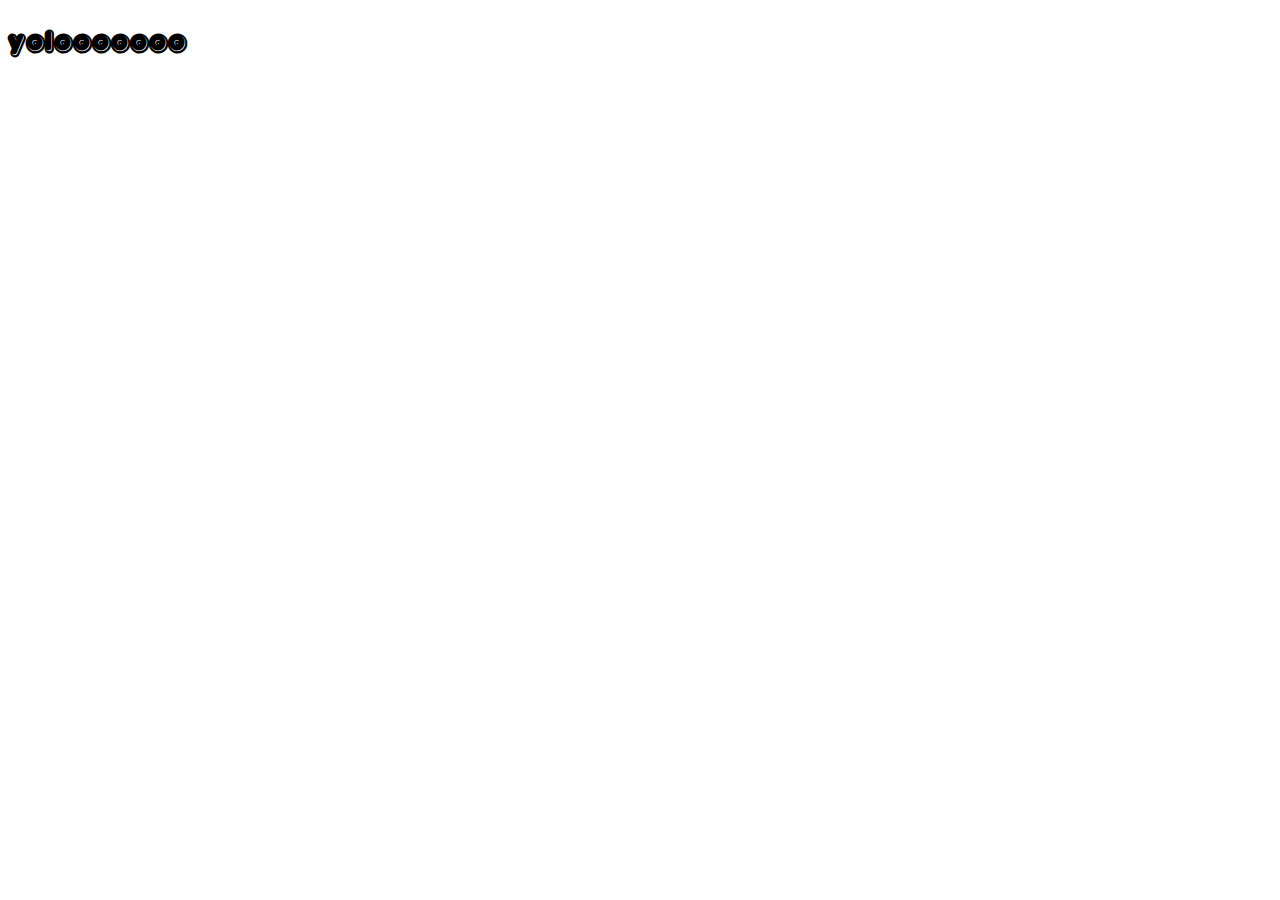
==== boutique.html @ 8739583f "création de la page boutique" ====
<!DOCTYPE html>
<html>
	<head>
		<meta charset="utf-8">
		<title>yolo</title>
		<link rel="stylesheet" type="text/css" href="css/style.css">
		<link rel="stylesheet" type="text/css" href="css/boutique.css">
	</head>
	<body>
		<h1>yolooooooo</h1>
	</body>
</html>
---- css/style.css ----
@font-face
{
	font-family: Bubbleboddy;
	src: url(../asset/fonts/Bubbleboddy.ttf);
}
@font-face
{
	font-family: Double_Bubble; 
	src: url(../asset/fonts/Double_Bubble.otf);
}
@font-face
{
	font-family: SnackerComic;
	src: url( ../asset/fonts/SnackerComic.ttf);
}
---- css/boutique.css ----
body
{
	font-family: Double_Bubble;
}
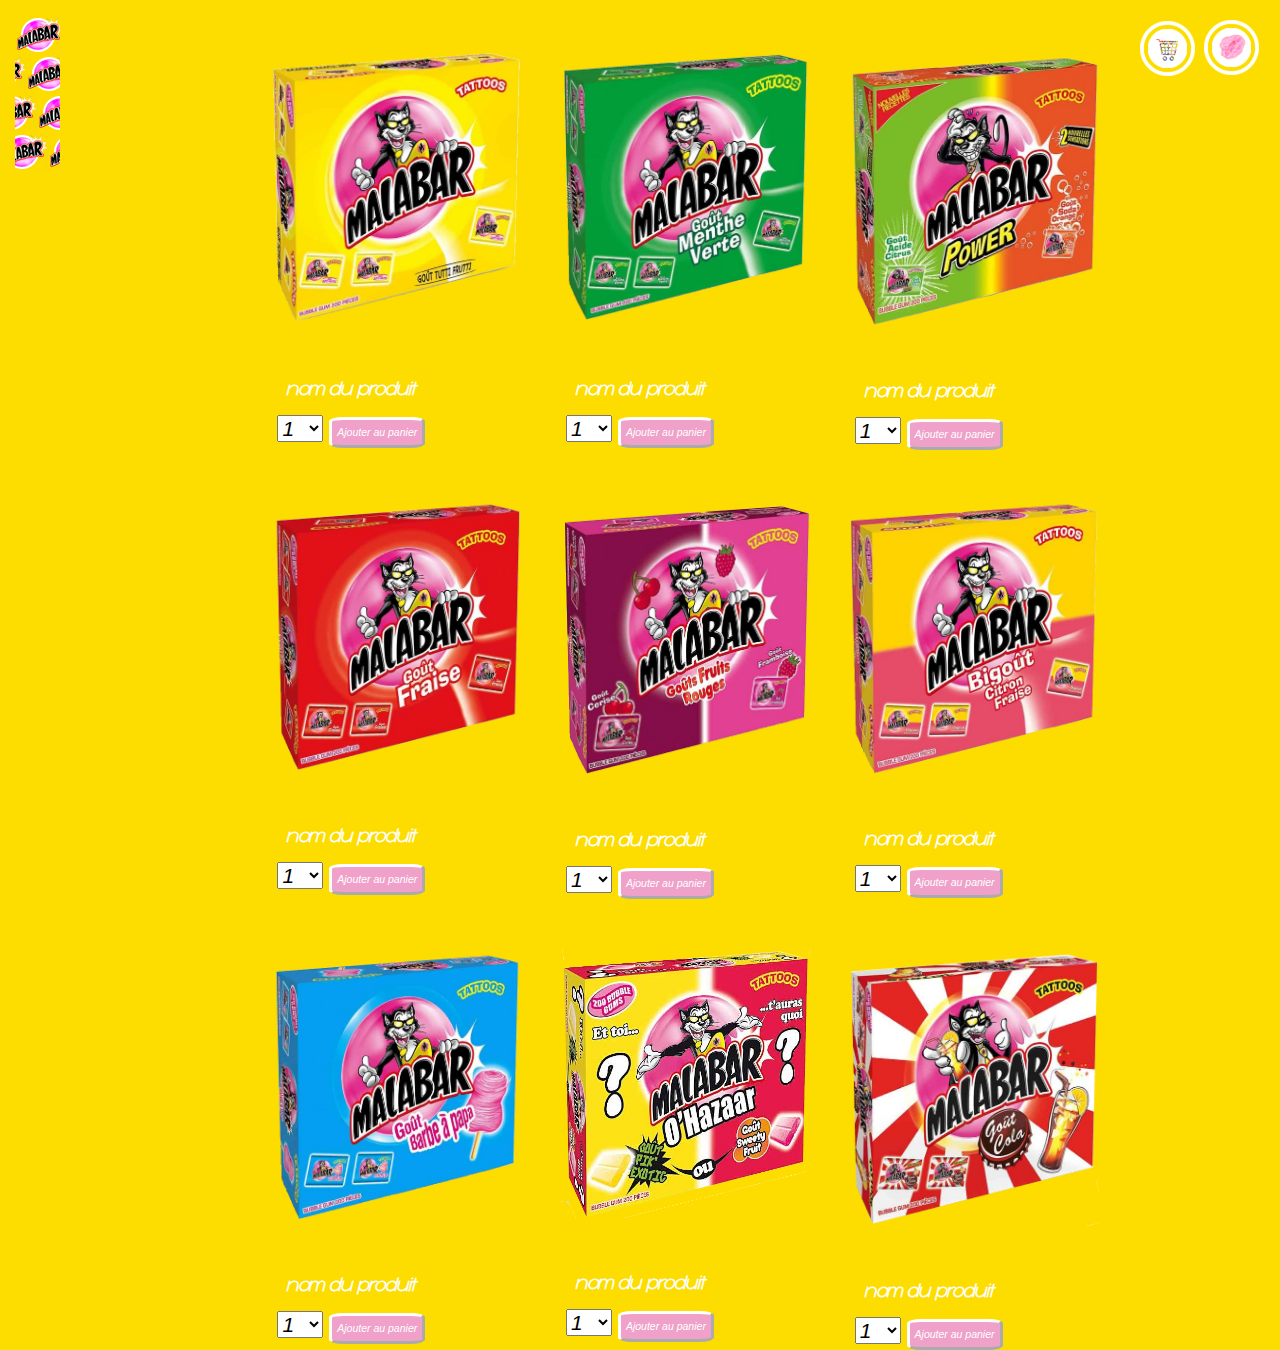
==== commit be47fcf3: "page boutique" ====
--- a/boutique.html
+++ b/boutique.html
@@ -2,11 +2,208 @@
 <html>
 	<head>
 		<meta charset="utf-8">
-		<title>yolo</title>
+		<title>boutique</title>
+		<link rel="stylesheet" href="https://maxcdn.bootstrapcdn.com/bootstrap/3.3.7/css/bootstrap.min.css" integrity="sha384-BVYiiSIFeK1dGmJRAkycuHAHRg32OmUcww7on3RYdg4Va+PmSTsz/K68vbdEjh4u" crossorigin="anonymous">
 		<link rel="stylesheet" type="text/css" href="css/style.css">
 		<link rel="stylesheet" type="text/css" href="css/boutique.css">
 	</head>
 	<body>
-		<h1>yolooooooo</h1>
+		<header>
+	        <nav>
+	            <ul id="navigationMenu">
+	                <li>
+	                    <a class="home" href="#">
+	                        <span>Accueil</span>
+	                    </a>
+	                </li>
+	                <li>
+	                    <a class="about" href="#">
+	                        <span>Malabar Story</span>
+	                    </a>
+	                </li>
+	                <li>
+	                    <a class="services" href="#">
+	                        <span>La Fabrique</span>
+	                    </a>
+	                </li>
+	                <li>
+	                    <a class="portfolio" href="#">
+	                        <span>Malabar Store</span>
+	                    </a>
+	                </li>
+	            </ul>
+	        </nav>
+	        <nav>
+	            <ul id="ShopProfil">
+	                <li class="shop">
+	                    <a href="#" class="shop_img" title="Boutique"></a>
+	                </li>
+	                <li class="profil">
+	                    <a href="#" class="profil_img" title="Profil"></a>
+	                </li>
+	            </ul>
+	        </nav>
+	    </header>
+	    <div class="articles">
+	    	<div class="col-md-12">
+	    		<div class="col-md-4">
+	    			<img src="assets/images/tutti-frutti.png">
+	    			<p>nom du produit</p>
+	    			<select>
+	    				<option value="1">1</option>
+	    				<option value="2">2</option>
+	    				<option value="3">3</option>
+	    				<option value="4">4</option>
+	    				<option value="5">5</option>
+	    				<option value="6">6</option>
+	    				<option value="7">7</option>
+	    				<option value="8">8</option>
+	    				<option value="9">9</option>
+	    				<option value="10">10</option>
+	    			</select>
+	    			<button>Ajouter au panier</button>
+	    		</div>
+	    		<div class="col-md-4">
+	    			<img src="assets/images/mente-verte.png">
+	    			<p>nom du produit</p>
+	    			<select>
+	    				<option value="1">1</option>
+	    				<option value="2">2</option>
+	    				<option value="3">3</option>
+	    				<option value="4">4</option>
+	    				<option value="5">5</option>
+	    				<option value="6">6</option>
+	    				<option value="7">7</option>
+	    				<option value="8">8</option>
+	    				<option value="9">9</option>
+	    				<option value="10">10</option>
+	    			</select>
+	    			<button>Ajouter au panier</button>
+	    		</div>
+	    		<div class="col-md-4">
+	    			<img src="assets/images/power.png">
+	    			<p>nom du produit</p>
+	    			<select>
+	    				<option value="1">1</option>
+	    				<option value="2">2</option>
+	    				<option value="3">3</option>
+	    				<option value="4">4</option>
+	    				<option value="5">5</option>
+	    				<option value="6">6</option>
+	    				<option value="7">7</option>
+	    				<option value="8">8</option>
+	    				<option value="9">9</option>
+	    				<option value="10">10</option>
+	    			</select>
+	    			<button>Ajouter au panier</button>
+	    		</div>
+	    	</div>
+	    	<div class="col-md-12">
+	    		<div class="col-md-4">
+	    			<img src="assets/images/fraise.png">
+	    			<p>nom du produit</p>
+	    			<select>
+	    				<option value="1">1</option>
+	    				<option value="2">2</option>
+	    				<option value="3">3</option>
+	    				<option value="4">4</option>
+	    				<option value="5">5</option>
+	    				<option value="6">6</option>
+	    				<option value="7">7</option>
+	    				<option value="8">8</option>
+	    				<option value="9">9</option>
+	    				<option value="10">10</option>
+	    			</select>
+	    			<button>Ajouter au panier</button>
+	    		</div>
+	    		<div class="col-md-4">
+	    			<img src="assets/images/fruit-rouge.png">
+	    			<p>nom du produit</p>
+	    			<select>
+	    				<option value="1">1</option>
+	    				<option value="2">2</option>
+	    				<option value="3">3</option>
+	    				<option value="4">4</option>
+	    				<option value="5">5</option>
+	    				<option value="6">6</option>
+	    				<option value="7">7</option>
+	    				<option value="8">8</option>
+	    				<option value="9">9</option>
+	    				<option value="10">10</option>
+	    			</select>
+	    			<button>Ajouter au panier</button>
+	    		</div>
+	    		<div class="col-md-4">
+	    			<img src="assets/images/bigout.png">
+	    			<p>nom du produit</p>
+	    			<select>
+	    				<option value="1">1</option>
+	    				<option value="2">2</option>
+	    				<option value="3">3</option>
+	    				<option value="4">4</option>
+	    				<option value="5">5</option>
+	    				<option value="6">6</option>
+	    				<option value="7">7</option>
+	    				<option value="8">8</option>
+	    				<option value="9">9</option>
+	    				<option value="10">10</option>
+	    			</select>
+	    			<button>Ajouter au panier</button>
+	    		</div>
+	    	</div>
+	    	<div class="col-md-12">
+	    		<div class="col-md-4">
+	    			<img src="assets/images/barbe-a-papa.png">
+	    			<p>nom du produit</p>
+	    			<select>
+	    				<option value="1">1</option>
+	    				<option value="2">2</option>
+	    				<option value="3">3</option>
+	    				<option value="4">4</option>
+	    				<option value="5">5</option>
+	    				<option value="6">6</option>
+	    				<option value="7">7</option>
+	    				<option value="8">8</option>
+	    				<option value="9">9</option>
+	    				<option value="10">10</option>
+	    			</select>
+	    			<button>Ajouter au panier</button>
+	    		</div>
+	    		<div class="col-md-4">
+	    			<img src="assets/images/hazaar.png">
+	    			<p>nom du produit</p>
+	    			<select>
+	    				<option value="1">1</option>
+	    				<option value="2">2</option>
+	    				<option value="3">3</option>
+	    				<option value="4">4</option>
+	    				<option value="5">5</option>
+	    				<option value="6">6</option>
+	    				<option value="7">7</option>
+	    				<option value="8">8</option>
+	    				<option value="9">9</option>
+	    				<option value="10">10</option>
+	    			</select>
+	    			<button>Ajouter au panier</button>
+	    		</div>
+	    		<div class="col-md-4">
+	    			<img src="assets/images/coca-cola.png">
+	    			<p>nom du produit</p>
+	    			<select>
+	    				<option value="1">1</option>
+	    				<option value="2">2</option>
+	    				<option value="3">3</option>
+	    				<option value="4">4</option>
+	    				<option value="5">5</option>
+	    				<option value="6">6</option>
+	    				<option value="7">7</option>
+	    				<option value="8">8</option>
+	    				<option value="9">9</option>
+	    				<option value="10">10</option>
+	    			</select>
+	    			<button>Ajouter au panier</button>
+	    		</div>
+	    	</div>
+	    </div>
 	</body>
 </html>--- a/css/style.css
+++ b/css/style.css
@@ -1,15 +1,180 @@
 @font-face
 {
-	font-family: Bubbleboddy;
-	src: url(../asset/fonts/Bubbleboddy.ttf);
+   font-family: "Bubbleboddy";
+   src: url(../assets/fonts/Bubbleboddy.ttf);
 }
 @font-face
 {
-	font-family: Double_Bubble; 
-	src: url(../asset/fonts/Double_Bubble.otf);
+   font-family: "Bubbleboddy_Light";
+   src: url(../assets/fonts/Bubbleboddy_Light.ttf);
 }
 @font-face
 {
-	font-family: SnackerComic;
-	src: url( ../asset/fonts/SnackerComic.ttf);
+   font-family: "Double_Bubble";
+   src: url(../assets/fonts/Double_Bubble.otf);
+}
+@font-face
+{
+   font-family: "SnackerComic";
+   src: url( ../assets/fonts/SnackerComic.ttf);
+}
+@font-face
+{
+   font-family: "Bubblegum";
+   src: url(../assets/fonts/Bubblegum.ttf);
+}
+body{
+	background-color: #fddd00;
+	font-style: italic;
+	color: #fff;
+}
+nav{
+	position: fixed;
+	top: 0px;
+	width: 9%;
+	display: block;
+	z-index: 1;
+}
+ul{
+	list-style-type: none;
+	margin: 0;
+	padding: 0;
+}
+a{
+	text-decoration: none;
+	color: #fd78ba;
+	background-color: #ed9ab6;
+}
+a:hover{
+	color: #fd68ba;
+}
+.home{
+	background-image: url("../assets/images/Home-icon.png");
+}
+.about{
+	background-image: url("../assets/images/Home-icon.png");
+}
+.services{
+	background-image: url("../assets/images/Home-icon.png");
+}
+.portfolio{
+	background-image: url("../assets/images/Home-icon.png");
+}
+.shop{
+	position: fixed;
+	right: 8%;
+	top: 2%;
+}
+.shop_img{
+	background-image: url("../assets/images/icon-cart.png");
+}
+.shop_img:hover{
+	background-image: url("../assets/images/icon-cart-hover.png");
+}
+.profil{
+	position: fixed;
+	right: 3%;
+	top: 2%;
+}
+.profil_img{
+	background-image: url("../assets/images/icon-compte.png");
+}
+.profil_img:hover{
+	background-image: url("../assets/images/compte-icon-hover.png");
+}
+.title{
+	color: #fff;
+	text-align: center;
+	font-size: 48px;
+}
+#ShopProfil li{
+	list-style:none;
+	height:39px;
+	padding:2px;
+	display:inline-block;
+	width:40px;
+}
+#ShopProfil a{
+	background-color: #fddd00;
+	height:55.5px;
+	width:55.5px;
+	display: block;
+}
+#navigationMenu li{
+	list-style:none;
+	height:39px;
+	padding:15px;
+	width:40px;
+}
+#navigationMenu span{
+	width:0;
+	left:46px;
+	padding:0;
+	position:absolute;
+	overflow:hidden;
+
+	/* Text properties */
+	font-family:'Myriad Pro',Arial, Helvetica, sans-serif;
+	font-size:18px;
+	font-weight:bold;
+	letter-spacing:0.6px;
+	white-space:nowrap;
+	line-height:39px;
+	-webkit-transition: 0.25s;
+	-moz-transition: 0.25s;
+	transition: 0.25s;
+}
+
+#navigationMenu a{
+	background-color: #fddd00;
+	height:40px;
+	width:45px;
+	display:block;
+	position:relative;
+}
+
+#navigationMenu a:hover span{ 
+	width:auto; padding:0 20px;overflow:visible;
+}
+#navigationMenu a:hover{
+	text-decoration:none;
+}
+/* Green Button */
+
+#navigationMenu .home {	background-position:0 0;}
+#navigationMenu .home:hover {	background-position:0 -39px;}
+#navigationMenu .home span{
+	background-color:#7da315;
+	color:#3d4f0c;
+	text-shadow:1px 1px 0 #99bf31;
+}
+
+/* Blue Button */
+
+#navigationMenu .about { background-position:-38px 0;}
+#navigationMenu .about:hover { background-position:-38px -39px;}
+#navigationMenu .about span{
+	background-color:#1e8bb4;
+	color:#223a44;
+	text-shadow:1px 1px 0 #44a8d0;
+}
+
+/* Orange Button */
+
+#navigationMenu .services { background-position:-76px 0;}
+#navigationMenu .services:hover { background-position:-76px -39px;}
+#navigationMenu .services span{
+	background-color:#c86c1f;
+	color:#5a3517;
+	text-shadow:1px 1px 0 #d28344;
+}
+
+/* Yellow Button */
+
+#navigationMenu .portfolio { background-position:-114px 0;}
+#navigationMenu .portfolio:hover{ background-position:-114px -39px;}
+#navigationMenu .portfolio span{
+	background-color:#d0a525;
+	color:#604e18;
+	text-shadow:1px 1px 0 #d8b54b;
 }--- a/css/boutique.css
+++ b/css/boutique.css
@@ -1,4 +1,34 @@
-body
+img
 {
-	font-family: Double_Bubble;
+	max-width: 250px;
+}
+.articles
+{
+	width: 70%;
+	margin-left: 15%;
+	text-align: center;
+	font-size: 1.5em;
+}
+.articles p
+{
+	font-family: Bubbleboddy_Light;
+	font-weight: bold;
+}
+.articles img
+{
+	margin: 50px;
+}
+select
+{
+	color: #000;
+}
+button
+{
+	border-width: 3px;
+	border-color: #fff;
+	padding: 5px;
+    border-radius: 15%;
+    color: #ffffff ;
+    background-color:#efa1c9;
+    font-size: .5em;
 }